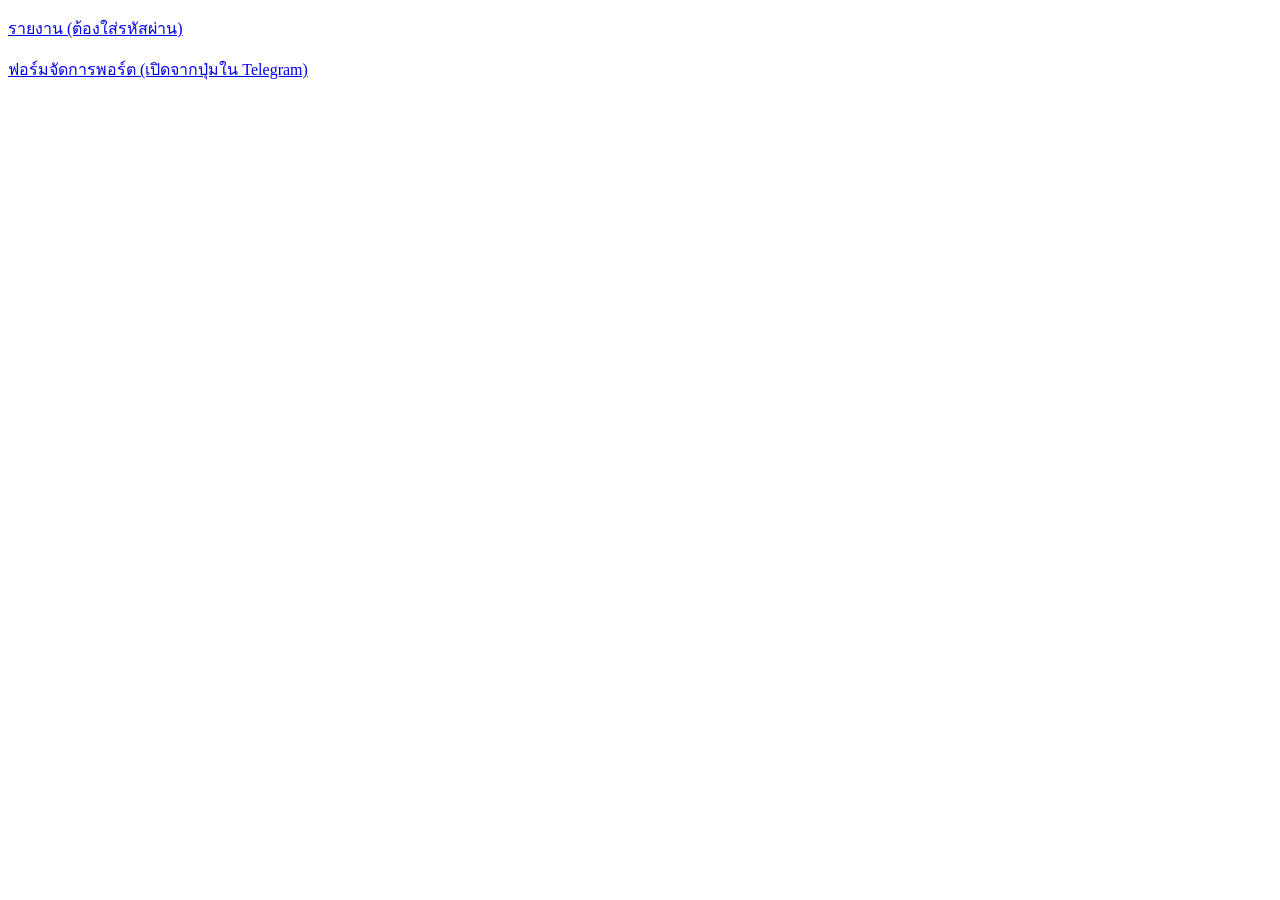
==== index.html @ 89bab016 "site: a64785b3ad176d84810fc715b0e2d9f00666e9ba bethofen/Stock-Port-Cowork@a64785b3ad176d84810fc715b0" ====
<!doctype html><meta charset="utf-8"><meta name="robots" content="noindex">
<title>Stock Port</title>
<p><a href="./report/">รายงาน (ต้องใส่รหัสผ่าน)</a></p>
<p><a href="./miniapp/">ฟอร์มจัดการพอร์ต (เปิดจากปุ่มใน Telegram)</a></p>
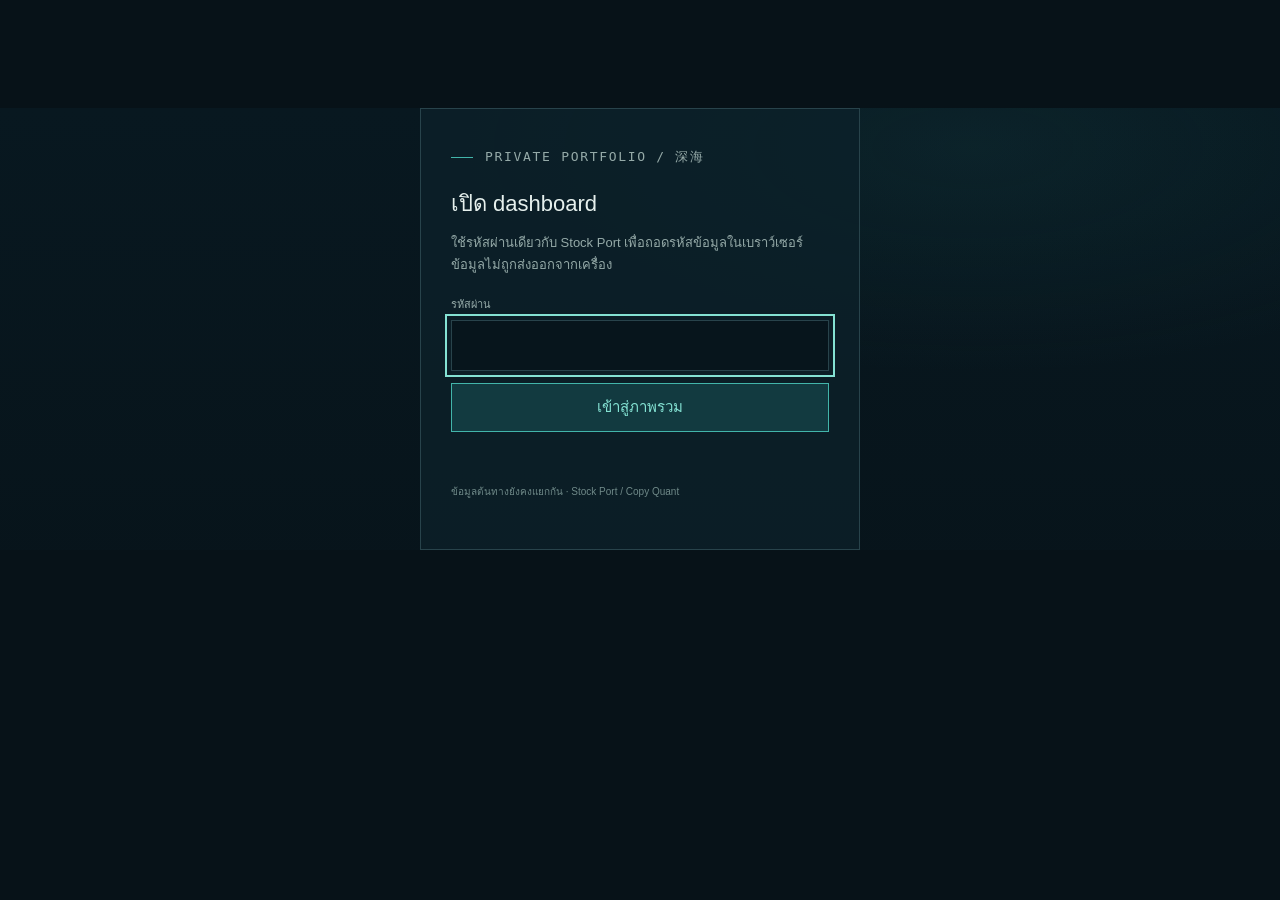
==== commit 778b3c55: "update" ====
--- a/index.html
+++ b/index.html
@@ -1,4 +1,83 @@
-<!doctype html><meta charset="utf-8"><meta name="robots" content="noindex">
-<title>Stock Port</title>
-<p><a href="./report/">รายงาน (ต้องใส่รหัสผ่าน)</a></p>
-<p><a href="./miniapp/">ฟอร์มจัดการพอร์ต (เปิดจากปุ่มใน Telegram)</a></p>
+<!doctype html>
+<html lang="th">
+<head>
+  <meta charset="utf-8">
+  <meta name="viewport" content="width=device-width, initial-scale=1">
+  <meta name="robots" content="noindex,nofollow">
+  <meta name="theme-color" content="#071218">
+  <title>ภาพรวมพอร์ต · Deep Current</title>
+  <link rel="stylesheet" href="./assets/dashboard.css">
+</head>
+<body>
+  <section class="gate" id="gate" aria-labelledby="gate-title">
+    <p class="eyeline">PRIVATE PORTFOLIO / 深海</p>
+    <h1 id="gate-title">เปิด dashboard</h1>
+    <p>ใช้รหัสผ่านเดียวกับ Stock Port เพื่อถอดรหัสข้อมูลในเบราว์เซอร์ ข้อมูลไม่ถูกส่งออกจากเครื่อง</p>
+    <label for="password">รหัสผ่าน</label>
+    <input id="password" type="password" autocomplete="current-password" autofocus>
+    <button id="open" type="button">เข้าสู่ภาพรวม</button>
+    <p class="error" id="gate-error" role="alert"></p>
+    <p class="loader" id="loader" aria-live="polite">กำลังอ่านข้อมูลที่เข้ารหัส…</p>
+    <p class="meta">ข้อมูลต้นทางยังคงแยกกัน · Stock Port / Copy Quant</p>
+  </section>
+
+  <div id="app" hidden>
+    <header class="topbar">
+      <a class="brand" href="./" data-route="home" aria-label="Deep Current ภาพรวม">
+        <svg class="brandmark" viewBox="0 0 32 32" aria-hidden="true"><path d="M3 16h8l4-8 5 16 4-8h5" fill="none" stroke="currentColor" stroke-width="1.4"/><circle cx="16" cy="16" r="14" fill="none" stroke="currentColor" stroke-opacity=".42"/></svg>
+        <span class="brandname">PORTFOLIO<small>深海 / DEEP CURRENT</small></span>
+      </a>
+      <nav class="nav" aria-label="เมนูหลัก">
+        <a href="./" data-route="home" aria-current="page">ภาพรวม</a><a href="./report/" data-route="stock">หุ้น</a><a href="./copytrade/" data-route="copyquant">Copy Quant</a><a href="./report/#reports" data-route="reports">รายงาน</a>
+      </nav>
+      <div class="topmeta" id="top-update">กำลังอ่านสถานะ…</div>
+    </header>
+    <main class="wrap main" id="dashboard-home">
+      <section class="hero" aria-labelledby="home-title">
+        <div><p class="eyeline">PORTFOLIO / MONITOR</p><h1 id="home-title">ภาพรวมพอร์ต</h1><p>สถานะล่าสุดของสองระบบ แสดงมูลค่าแยกตามแหล่งข้อมูล และสรุปรวมเมื่อแปลงเป็นเงินบาทได้</p></div>
+        <svg class="hero-art" viewBox="0 0 400 360" role="img" aria-label="เส้นโซนาร์แสดงจังหวะข้อมูล"><g fill="none" stroke="#6bd7cb"><circle cx="226" cy="188" r="45" opacity=".54"/><circle cx="226" cy="188" r="82" opacity=".36"/><circle cx="226" cy="188" r="119" opacity=".23"/><circle cx="226" cy="188" r="156" opacity=".14"/><path d="M70 188h310M226 32v312" opacity=".16"/><path d="M226 188 346 101" opacity=".42"/><circle cx="346" cy="101" r="3" fill="#6bd7cb"/></g></svg>
+      </section>
+
+      <section class="summary" aria-label="มูลค่ารวมและรายระบบ">
+        <div class="summary-item total"><span class="summary-label">มูลค่ารวมโดยประมาณ</span><strong class="summary-value" id="overall-total">—</strong><span class="summary-note" id="overall-currency">THB · รอข้อมูล · หุ้น + wallet เท่านั้น</span></div>
+        <div class="summary-item"><span class="summary-label">Stock Port</span><strong class="summary-value" id="stock-total">—</strong><span class="summary-note" id="stock-currency">รอข้อมูล</span></div>
+        <div class="summary-item"><span class="summary-label">Copy Quant wallet</span><strong class="summary-value" id="copy-total">—</strong><span class="summary-note" id="copy-currency">USDT</span></div>
+        <div class="summary-item return"><span class="summary-label">ผลตอบแทนรวม</span><strong class="summary-value" id="overall-return">—</strong><span class="summary-note" id="overall-return-note">รอข้อมูลระดับพอร์ต</span></div>
+      </section>
+      <p class="alert" id="overall-warning" hidden>ไม่สามารถอ่าน feed ได้ทั้งสองระบบ ตรวจสถานะการเผยแพร่ข้อมูล</p>
+
+      <section aria-labelledby="attention-title">
+        <div class="section-title"><h2 id="attention-title">สิ่งที่ควรดูวันนี้</h2><span>DAILY SIGNALS</span></div>
+        <div class="attention">
+          <div><h2>แหล่งข้อมูล</h2><p>ตรวจความสดและความครบก่อนอ่านผล</p></div>
+          <div class="signal" id="attention-stock"><span class="dot"></span> Stock · รอข้อมูล</div>
+          <div class="signal" id="attention-copy"><span class="dot"></span> Copy Quant · รอข้อมูล</div>
+          <div class="signal"><span class="dot warn"></span> % รวม · ต้องมี PnL และเงินเข้าออกจริง</div>
+        </div>
+      </section>
+
+      <section class="systems" aria-label="รายละเอียดรายระบบ">
+        <article class="system">
+          <div class="syshead"><div><h2>STOCK PORT</h2><p>พอร์ตหุ้น · ยอดตามสกุลต้นทาง</p></div><div id="stock-status"></div></div>
+          <div class="sysmetrics stockmetrics"><div class="metric"><label>มูลค่ารวมของหุ้น</label><strong id="stock-value-detail">—</strong><small id="stock-asof">กำลังอ่านข้อมูล</small></div><div class="metric"><label>กำไร/ขาดทุนสะสม</label><strong id="stock-pnl">—</strong><small id="stock-pnl-note">จากข้อมูลบัญชีต้นทาง</small></div><div class="metric"><label>จำนวนหลักทรัพย์</label><strong id="stock-count">—</strong><small>รายการในทุกพอร์ตหุ้น</small></div></div>
+          <div class="rows" id="stock-rows"></div><p class="alert" id="stock-warning" hidden></p>
+          <a class="action" href="./report/" data-route="stock">ดูรายละเอียดหุ้น <span aria-hidden="true">→</span></a>
+          <p class="fineprint" id="stock-footnote">ข้อมูลจากรายงาน Stock Port · ไม่รวมกับสินทรัพย์สกุลอื่นจนกว่าจะมี FX</p>
+        </article>
+        <article class="system">
+          <div class="syshead"><div><h2>COPY QUANT</h2><p>สถานะ lead และกระเป๋า Copy Trading</p></div><div id="copy-status"></div></div>
+          <div class="sysmetrics"><div class="metric"><label>Copy Trading wallet</label><strong id="copy-value-detail">—</strong><small id="copy-asof">กำลังอ่านข้อมูล</small></div><div class="metric"><label>KEEP / WATCH / EXIT</label><strong id="copy-counts">—</strong><small>คำแนะนำ lead · ไม่ใช่ PnL ของพอร์ตคุณ</small></div></div>
+          <div class="rows" id="copy-rows"></div><p class="alert" id="copy-warning" hidden></p>
+          <a class="action" href="./copytrade/" data-route="copyquant">ดู Copy Quant <span aria-hidden="true">→</span></a>
+          <p class="fineprint">ยอดรวมแสดงเฉพาะหุ้นและ Copy Trading wallet ไม่รวม position ของ copier ซึ่ง API ไม่เปิดเผย · ROI ของ lead ไม่ใช่ผลตอบแทน copier</p>
+        </article>
+      </section>
+      <footer class="foot"><span>DATA IS NOT EXECUTION · อ่านอย่างเดียว</span><span>เวลาที่แสดง: Asia/Bangkok · เกิน 48 ชม. ถือว่าข้อมูลเก่า</span></footer>
+    </main>
+    <section class="detail-view" id="detail-view" hidden aria-label="รายละเอียดระบบ">
+      <iframe id="detail-frame" title="รายละเอียดพอร์ต" referrerpolicy="same-origin"></iframe>
+    </section>
+  </div>
+  <script src="./assets/dashboard.js" defer></script>
+</body>
+</html>
--- a/assets/dashboard.css
+++ b/assets/dashboard.css
@@ -0,0 +1,12 @@
+:root{color-scheme:dark;--ink:#071218;--ocean:#0a1c24;--panel:#0c2029;--panel2:#102832;--line:#28434b;--line-soft:rgba(112,191,190,.16);--text:#e6f0ed;--muted:#95aaa8;--dim:#6f8988;--cyan:#84e2d3;--teal:#42b5aa;--coral:#f18d78;--red:#ff6d6d;--mono:"IBM Plex Mono","Cascadia Code",Consolas,monospace;--sans:"Noto Sans Thai","Yu Gothic",Meiryo,sans-serif}
+*{box-sizing:border-box}html{background:var(--ink);scroll-behavior:smooth}body{margin:0;background:radial-gradient(ellipse at 76% 9%,rgba(26,85,88,.18),transparent 34rem),linear-gradient(180deg,#081820 0%,var(--ink) 45rem);color:var(--text);font:15px/1.65 var(--sans);font-feature-settings:"tnum" 1}::selection{background:#1a7673;color:#f5ffff}a{color:inherit;text-decoration-color:rgba(132,226,211,.5);text-underline-offset:4px}a:hover{color:var(--cyan)}:focus-visible{outline:2px solid var(--cyan);outline-offset:4px}button,input{font:inherit}button{color:inherit}button:disabled{opacity:.55;cursor:wait}
+.topbar{position:sticky;top:0;z-index:10;display:grid;grid-template-columns:1fr auto 1fr;align-items:center;gap:24px;min-height:72px;padding:0 clamp(18px,4vw,64px);border-bottom:1px solid var(--line-soft);background:rgba(7,18,24,.95)}.brand{display:flex;align-items:center;gap:13px;min-width:0;text-decoration:none}.brandmark{width:28px;height:28px;color:var(--cyan);flex:none}.brandname{font:600 12px/1.2 var(--mono);letter-spacing:.14em}.brandname small{display:block;margin-top:5px;color:var(--dim);font:10px/1 var(--mono);letter-spacing:.24em}.nav{display:flex;align-items:center;gap:clamp(14px,2.6vw,36px)}.nav a{position:relative;padding:25px 0;color:var(--muted);font-size:13px;text-decoration:none;white-space:nowrap}.nav a[aria-current=page],.nav a:hover{color:var(--text)}.nav a[aria-current=page]:after{position:absolute;right:0;bottom:-1px;left:0;height:2px;background:var(--cyan);content:""}.topmeta{justify-self:end;color:var(--muted);font:10px/1.5 var(--mono);text-align:right;letter-spacing:.04em}.topmeta strong{display:block;color:var(--cyan);font-weight:500}.wrap{width:min(1240px,calc(100% - 48px));margin-inline:auto}.main{padding:56px 0 88px}.hero{position:relative;display:grid;grid-template-columns:minmax(0,1.3fr) minmax(220px,.7fr);align-items:center;min-height:206px;padding:8px 0 26px;border-bottom:1px solid var(--line-soft);overflow:hidden}.hero h1{max-width:720px;margin:0;font-size:clamp(35px,5.4vw,68px);font-weight:500;line-height:1.12;letter-spacing:-.035em}.hero p{max-width:610px;margin:18px 0 0;color:var(--muted);font-size:14px}.hero-art{position:absolute;right:2%;top:-82px;width:min(390px,35vw);height:360px;opacity:.6;pointer-events:none}.eyeline{display:flex;align-items:center;gap:12px;color:var(--dim);font:10px var(--mono);letter-spacing:.13em;text-transform:uppercase}.eyeline:before{width:22px;height:1px;background:var(--teal);content:""}
+.section-title{display:flex;align-items:baseline;justify-content:space-between;gap:20px;margin:40px 0 17px}.section-title h2{margin:0;font-size:17px;font-weight:500;letter-spacing:.01em}.section-title span{color:var(--dim);font:10px var(--mono);letter-spacing:.08em}.summary{display:grid;grid-template-columns:1.1fr 1fr 1fr 1.2fr;margin-top:23px;border-block:1px solid var(--line);background:rgba(12,32,41,.38)}.summary-item{min-width:0;padding:17px 22px;border-right:1px solid var(--line-soft)}.summary-item:last-child{border-right:0}.summary-label{display:block;color:var(--muted);font-size:11px}.summary-value{display:block;margin-top:7px;color:var(--text);font:500 clamp(21px,2.6vw,31px)/1.25 var(--mono);letter-spacing:-.045em;overflow-wrap:anywhere}.summary-note{display:block;margin-top:5px;color:var(--dim);font-size:10px}.summary-item.total .summary-value{color:var(--cyan)}.summary-item.return .summary-value{color:var(--muted)}.attention{display:grid;grid-template-columns:1.15fr repeat(3,1fr);margin-top:30px;border-top:1px solid var(--line);border-bottom:1px solid var(--line)}.attention>div{padding:16px 20px;border-right:1px solid var(--line-soft)}.attention>div:last-child{border:0}.attention h2{margin:0;font-size:14px;font-weight:500}.attention p{margin:5px 0 0;color:var(--muted);font-size:12px}.signal{display:flex;align-items:center;gap:9px;color:var(--muted);font-size:12px}.dot{width:6px;height:6px;border-radius:50%;background:var(--dim);flex:none}.dot.ok{background:var(--cyan);box-shadow:0 0 0 3px rgba(132,226,211,.1)}.dot.warn{background:var(--coral);box-shadow:0 0 0 3px rgba(241,141,120,.11)}
+.systems{display:grid;grid-template-columns:1fr 1fr;gap:0;margin-top:48px;border-top:1px solid var(--line)}.system{min-width:0;padding:23px clamp(20px,3vw,38px) 24px 0}.system+.system{padding-left:clamp(20px,3vw,38px);padding-right:0;border-left:1px solid var(--line)}.syshead{display:flex;justify-content:space-between;align-items:flex-start;gap:16px;padding-bottom:19px;border-bottom:1px solid var(--line-soft)}.syshead h2{margin:0;font:500 15px var(--mono);letter-spacing:.08em}.syshead p{margin:6px 0 0;color:var(--muted);font-size:12px}.tag{padding:3px 8px;border:1px solid var(--line);color:var(--muted);font:9px var(--mono);letter-spacing:.1em;white-space:nowrap}.tag.ok{color:var(--cyan);border-color:rgba(132,226,211,.34)}.tag.warn{color:var(--coral);border-color:rgba(241,141,120,.38)}.sysmetrics{display:grid;grid-template-columns:1fr 1fr;gap:20px;padding:22px 0}.metric label{display:block;color:var(--muted);font-size:11px}.metric strong{display:block;margin-top:5px;font:500 clamp(21px,2.8vw,32px)/1.2 var(--mono);letter-spacing:-.04em}.metric small{display:block;margin-top:5px;color:var(--dim);font-size:10px}.rows{border-top:1px solid var(--line-soft)}.row{display:grid;grid-template-columns:minmax(0,1fr) auto auto;gap:13px;align-items:center;padding:10px 0;border-bottom:1px solid var(--line-soft);font-size:12px}.row .name{min-width:0;overflow:hidden;text-overflow:ellipsis;white-space:nowrap}.row .data{color:var(--muted);font:11px var(--mono);white-space:nowrap}.action{display:inline-flex;align-items:center;gap:12px;margin-top:20px;padding:0 0 5px;border:0;border-bottom:1px solid var(--teal);background:none;color:var(--cyan);font-size:12px;text-decoration:none;cursor:pointer}.action span{font:14px var(--mono);transition:transform .2s}.action:hover span{transform:translateX(4px)}.fineprint{margin:12px 0 0;color:var(--dim);font-size:10px}.alert{margin:12px 0;padding:10px 12px;border:1px solid rgba(241,141,120,.32);color:#f4b5a7;font-size:12px}.foot{display:flex;justify-content:space-between;gap:20px;padding-top:20px;border-top:1px solid var(--line-soft);color:var(--dim);font:10px var(--mono)}
+.gate{width:min(440px,calc(100% - 36px));margin:12vh auto;padding:29px 30px;border:1px solid var(--line);background:rgba(12,32,41,.78)}.gate h1{margin:0;font-size:22px;font-weight:500}.gate p{margin:10px 0 20px;color:var(--muted);font-size:13px}.gate label{display:block;margin-bottom:7px;color:var(--muted);font-size:11px}.gate input{width:100%;padding:12px 13px;border:1px solid var(--line);border-radius:0;background:#07151c;color:var(--text)}.gate button{width:100%;margin-top:12px;padding:11px;border:1px solid var(--teal);background:#123a40;color:var(--cyan);cursor:pointer}.gate button:hover{background:#174950}.gate .error{min-height:22px;margin-top:10px;color:var(--coral);font-size:12px}.gate .meta{color:var(--dim);font-size:10px}.loader{display:none;color:var(--cyan);font:11px var(--mono)}[hidden]{display:none!important}
+@media(max-width:850px){.topbar{grid-template-columns:1fr auto;gap:10px;min-height:66px}.topmeta{display:none}.nav{grid-column:1/-1;grid-row:2;justify-content:space-between;gap:10px;border-top:1px solid var(--line-soft)}.nav a{padding:11px 0}.topbar{padding-block:8px}.hero{grid-template-columns:1fr;min-height:190px}.hero-art{right:-42px;top:-74px;width:300px;opacity:.3}.summary{grid-template-columns:1fr 1fr}.summary-item:nth-child(2){border-right:0}.summary-item:nth-child(-n+2){border-bottom:1px solid var(--line-soft)}.attention{grid-template-columns:1fr 1fr}.attention>div:nth-child(2){border-right:0}.attention>div:nth-child(-n+2){border-bottom:1px solid var(--line-soft)}}
+@media(max-width:600px){.wrap{width:calc(100% - 34px)}.main{padding:36px 0 60px}.brandname{font-size:10px}.nav a{font-size:11px}.hero h1{font-size:42px}.hero p{max-width:32ch;font-size:13px}.summary-item{padding:13px 12px}.summary-value{font-size:21px}.summary-note{font-size:9px}.attention{grid-template-columns:1fr}.attention>div{border-right:0;border-bottom:1px solid var(--line-soft)}.attention>div:nth-child(2){border-bottom:1px solid var(--line-soft)}.attention>div:last-child{border-bottom:0}.systems{grid-template-columns:1fr;margin-top:32px}.system,.system+.system{padding:21px 0;border-left:0}.system+.system{border-top:1px solid var(--line);}.sysmetrics{padding:19px 0}.metric strong{font-size:27px}.foot{flex-direction:column;gap:6px}.gate{margin:9vh auto;padding:24px 22px}}
+@media(prefers-reduced-motion:reduce){*,*::before,*::after{scroll-behavior:auto!important;transition:none!important}}
+
+.stockmetrics{grid-template-columns:1fr 1fr 1fr}@media(max-width:600px){.stockmetrics .metric strong{font-size:18px}.stockmetrics .metric label{font-size:10px}}
+.detail-view{width:min(1280px,calc(100% - 2*clamp(18px,4vw,64px)));margin:22px auto 48px;border:1px solid var(--line-soft);background:var(--ink)}.detail-view iframe{display:block;width:100%;height:calc(100vh - 112px);min-height:680px;border:0;background:var(--ink)}body.embedded-copy .topbar{display:none}body.embedded-copy .main{padding-top:28px}
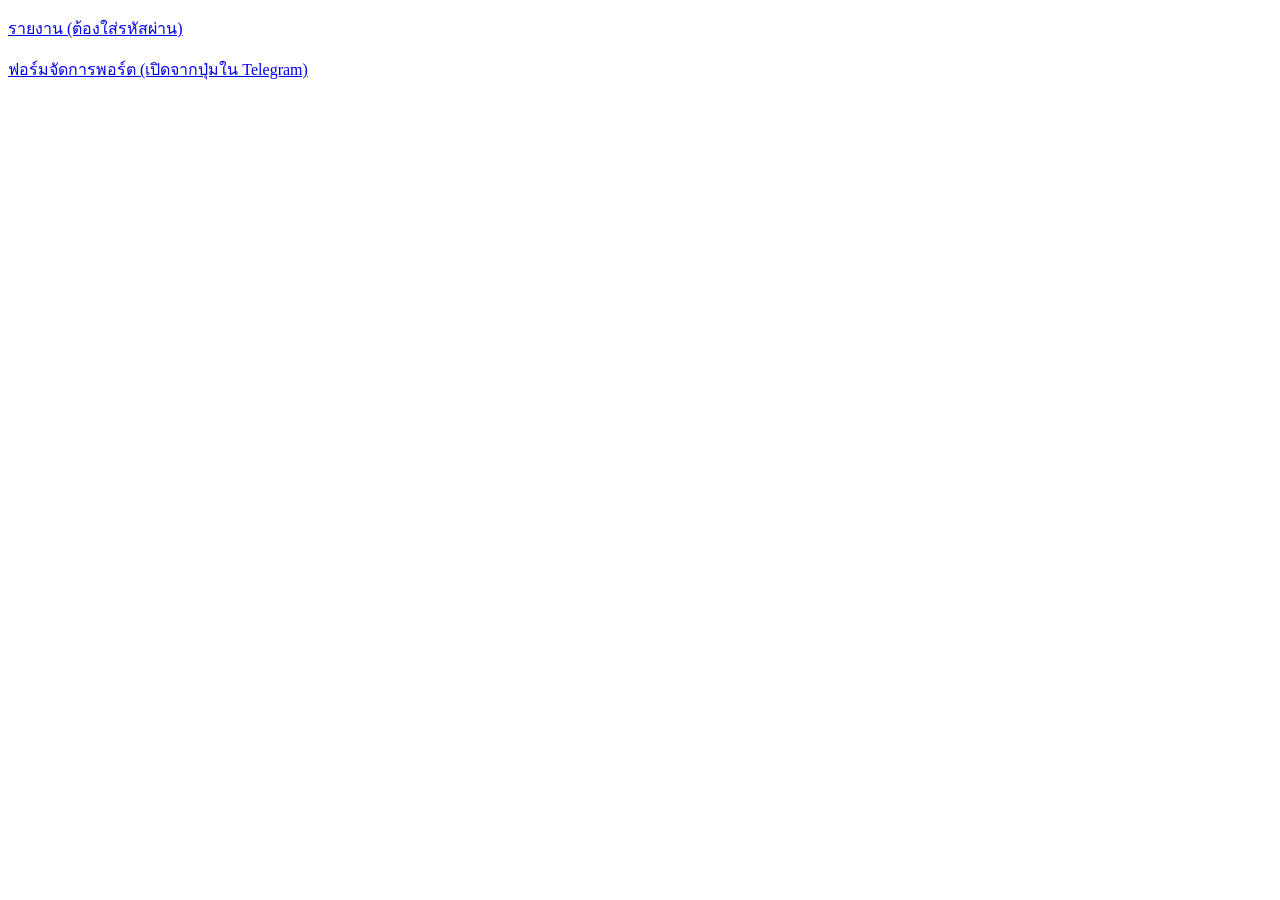
==== commit e0ea7216: "site: e91ee0d4468172dd63a8f0d1189d42d002e97183 bethofen/Stock-Port-Cowork@e91ee0d4468172dd63a8f0d118" ====
--- a/index.html
+++ b/index.html
@@ -1,83 +1,4 @@
-<!doctype html>
-<html lang="th">
-<head>
-  <meta charset="utf-8">
-  <meta name="viewport" content="width=device-width, initial-scale=1">
-  <meta name="robots" content="noindex,nofollow">
-  <meta name="theme-color" content="#071218">
-  <title>ภาพรวมพอร์ต · Deep Current</title>
-  <link rel="stylesheet" href="./assets/dashboard.css">
-</head>
-<body>
-  <section class="gate" id="gate" aria-labelledby="gate-title">
-    <p class="eyeline">PRIVATE PORTFOLIO / 深海</p>
-    <h1 id="gate-title">เปิด dashboard</h1>
-    <p>ใช้รหัสผ่านเดียวกับ Stock Port เพื่อถอดรหัสข้อมูลในเบราว์เซอร์ ข้อมูลไม่ถูกส่งออกจากเครื่อง</p>
-    <label for="password">รหัสผ่าน</label>
-    <input id="password" type="password" autocomplete="current-password" autofocus>
-    <button id="open" type="button">เข้าสู่ภาพรวม</button>
-    <p class="error" id="gate-error" role="alert"></p>
-    <p class="loader" id="loader" aria-live="polite">กำลังอ่านข้อมูลที่เข้ารหัส…</p>
-    <p class="meta">ข้อมูลต้นทางยังคงแยกกัน · Stock Port / Copy Quant</p>
-  </section>
-
-  <div id="app" hidden>
-    <header class="topbar">
-      <a class="brand" href="./" data-route="home" aria-label="Deep Current ภาพรวม">
-        <svg class="brandmark" viewBox="0 0 32 32" aria-hidden="true"><path d="M3 16h8l4-8 5 16 4-8h5" fill="none" stroke="currentColor" stroke-width="1.4"/><circle cx="16" cy="16" r="14" fill="none" stroke="currentColor" stroke-opacity=".42"/></svg>
-        <span class="brandname">PORTFOLIO<small>深海 / DEEP CURRENT</small></span>
-      </a>
-      <nav class="nav" aria-label="เมนูหลัก">
-        <a href="./" data-route="home" aria-current="page">ภาพรวม</a><a href="./report/" data-route="stock">หุ้น</a><a href="./copytrade/" data-route="copyquant">Copy Quant</a><a href="./report/#reports" data-route="reports">รายงาน</a>
-      </nav>
-      <div class="topmeta" id="top-update">กำลังอ่านสถานะ…</div>
-    </header>
-    <main class="wrap main" id="dashboard-home">
-      <section class="hero" aria-labelledby="home-title">
-        <div><p class="eyeline">PORTFOLIO / MONITOR</p><h1 id="home-title">ภาพรวมพอร์ต</h1><p>สถานะล่าสุดของสองระบบ แสดงมูลค่าแยกตามแหล่งข้อมูล และสรุปรวมเมื่อแปลงเป็นเงินบาทได้</p></div>
-        <svg class="hero-art" viewBox="0 0 400 360" role="img" aria-label="เส้นโซนาร์แสดงจังหวะข้อมูล"><g fill="none" stroke="#6bd7cb"><circle cx="226" cy="188" r="45" opacity=".54"/><circle cx="226" cy="188" r="82" opacity=".36"/><circle cx="226" cy="188" r="119" opacity=".23"/><circle cx="226" cy="188" r="156" opacity=".14"/><path d="M70 188h310M226 32v312" opacity=".16"/><path d="M226 188 346 101" opacity=".42"/><circle cx="346" cy="101" r="3" fill="#6bd7cb"/></g></svg>
-      </section>
-
-      <section class="summary" aria-label="มูลค่ารวมและรายระบบ">
-        <div class="summary-item total"><span class="summary-label">มูลค่ารวมโดยประมาณ</span><strong class="summary-value" id="overall-total">—</strong><span class="summary-note" id="overall-currency">THB · รอข้อมูล · หุ้น + wallet เท่านั้น</span></div>
-        <div class="summary-item"><span class="summary-label">Stock Port</span><strong class="summary-value" id="stock-total">—</strong><span class="summary-note" id="stock-currency">รอข้อมูล</span></div>
-        <div class="summary-item"><span class="summary-label">Copy Quant wallet</span><strong class="summary-value" id="copy-total">—</strong><span class="summary-note" id="copy-currency">USDT</span></div>
-        <div class="summary-item return"><span class="summary-label">ผลตอบแทนรวม</span><strong class="summary-value" id="overall-return">—</strong><span class="summary-note" id="overall-return-note">รอข้อมูลระดับพอร์ต</span></div>
-      </section>
-      <p class="alert" id="overall-warning" hidden>ไม่สามารถอ่าน feed ได้ทั้งสองระบบ ตรวจสถานะการเผยแพร่ข้อมูล</p>
-
-      <section aria-labelledby="attention-title">
-        <div class="section-title"><h2 id="attention-title">สิ่งที่ควรดูวันนี้</h2><span>DAILY SIGNALS</span></div>
-        <div class="attention">
-          <div><h2>แหล่งข้อมูล</h2><p>ตรวจความสดและความครบก่อนอ่านผล</p></div>
-          <div class="signal" id="attention-stock"><span class="dot"></span> Stock · รอข้อมูล</div>
-          <div class="signal" id="attention-copy"><span class="dot"></span> Copy Quant · รอข้อมูล</div>
-          <div class="signal"><span class="dot warn"></span> % รวม · ต้องมี PnL และเงินเข้าออกจริง</div>
-        </div>
-      </section>
-
-      <section class="systems" aria-label="รายละเอียดรายระบบ">
-        <article class="system">
-          <div class="syshead"><div><h2>STOCK PORT</h2><p>พอร์ตหุ้น · ยอดตามสกุลต้นทาง</p></div><div id="stock-status"></div></div>
-          <div class="sysmetrics stockmetrics"><div class="metric"><label>มูลค่ารวมของหุ้น</label><strong id="stock-value-detail">—</strong><small id="stock-asof">กำลังอ่านข้อมูล</small></div><div class="metric"><label>กำไร/ขาดทุนสะสม</label><strong id="stock-pnl">—</strong><small id="stock-pnl-note">จากข้อมูลบัญชีต้นทาง</small></div><div class="metric"><label>จำนวนหลักทรัพย์</label><strong id="stock-count">—</strong><small>รายการในทุกพอร์ตหุ้น</small></div></div>
-          <div class="rows" id="stock-rows"></div><p class="alert" id="stock-warning" hidden></p>
-          <a class="action" href="./report/" data-route="stock">ดูรายละเอียดหุ้น <span aria-hidden="true">→</span></a>
-          <p class="fineprint" id="stock-footnote">ข้อมูลจากรายงาน Stock Port · ไม่รวมกับสินทรัพย์สกุลอื่นจนกว่าจะมี FX</p>
-        </article>
-        <article class="system">
-          <div class="syshead"><div><h2>COPY QUANT</h2><p>สถานะ lead และกระเป๋า Copy Trading</p></div><div id="copy-status"></div></div>
-          <div class="sysmetrics"><div class="metric"><label>Copy Trading wallet</label><strong id="copy-value-detail">—</strong><small id="copy-asof">กำลังอ่านข้อมูล</small></div><div class="metric"><label>KEEP / WATCH / EXIT</label><strong id="copy-counts">—</strong><small>คำแนะนำ lead · ไม่ใช่ PnL ของพอร์ตคุณ</small></div></div>
-          <div class="rows" id="copy-rows"></div><p class="alert" id="copy-warning" hidden></p>
-          <a class="action" href="./copytrade/" data-route="copyquant">ดู Copy Quant <span aria-hidden="true">→</span></a>
-          <p class="fineprint">ยอดรวมแสดงเฉพาะหุ้นและ Copy Trading wallet ไม่รวม position ของ copier ซึ่ง API ไม่เปิดเผย · ROI ของ lead ไม่ใช่ผลตอบแทน copier</p>
-        </article>
-      </section>
-      <footer class="foot"><span>DATA IS NOT EXECUTION · อ่านอย่างเดียว</span><span>เวลาที่แสดง: Asia/Bangkok · เกิน 48 ชม. ถือว่าข้อมูลเก่า</span></footer>
-    </main>
-    <section class="detail-view" id="detail-view" hidden aria-label="รายละเอียดระบบ">
-      <iframe id="detail-frame" title="รายละเอียดพอร์ต" referrerpolicy="same-origin"></iframe>
-    </section>
-  </div>
-  <script src="./assets/dashboard.js" defer></script>
-</body>
-</html>
+<!doctype html><meta charset="utf-8"><meta name="robots" content="noindex">
+<title>Stock Port</title>
+<p><a href="./report/">รายงาน (ต้องใส่รหัสผ่าน)</a></p>
+<p><a href="./miniapp/">ฟอร์มจัดการพอร์ต (เปิดจากปุ่มใน Telegram)</a></p>
